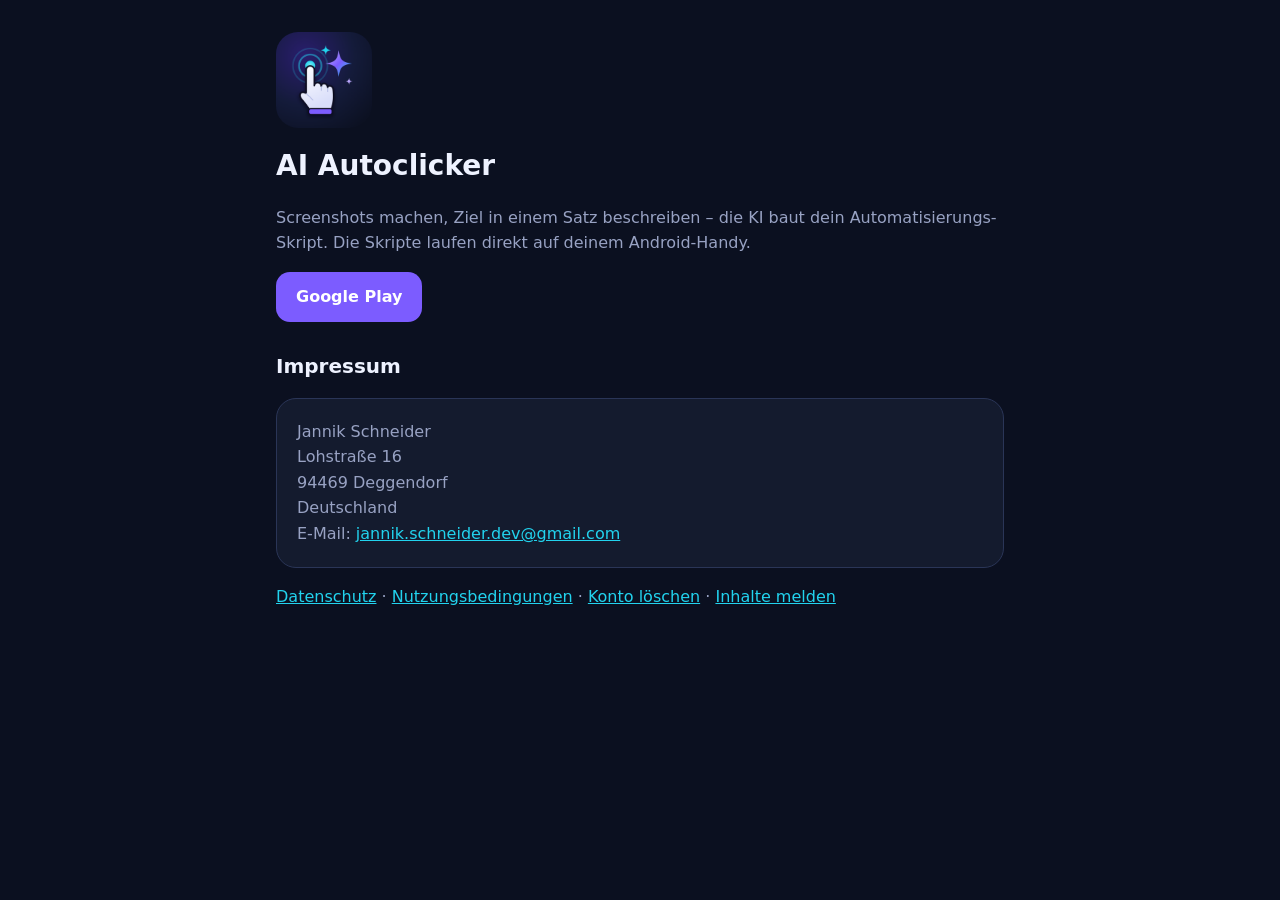
==== ai-autoclicker/index.html @ dd9181f6 "Add AI Autoclicker: app page, privacy policy, terms, account deletion Pages for the new app in its o" ====
<!doctype html>
<html lang="de">
<head>
  <meta charset="utf-8" />
  <meta name="viewport" content="width=device-width, initial-scale=1" />
  <title>AI Autoclicker</title>
  <link rel="stylesheet" href="style.css" />
  <link rel="icon" href="favicon.png" />
</head>
<body>
<main>
  <img class="logo" src="icon.png" alt="" width="96" height="96" />
  <h1>AI Autoclicker</h1>
  <p>Screenshots machen, Ziel in einem Satz beschreiben – die KI baut dein Automatisierungs-Skript. Die Skripte laufen direkt auf deinem Android-Handy.</p>
  <p><a class="btn" href="https://play.google.com/store/apps/details?id=com.jnik.aiautoclicker">Google Play</a></p>
  <h2>Impressum</h2>
  <p class="card">
    Jannik Schneider<br />
    Lohstraße 16<br />
    94469 Deggendorf<br />
    Deutschland<br />
    E-Mail: <a href="mailto:jannik.schneider.dev@gmail.com">jannik.schneider.dev@gmail.com</a>
  </p>
  <p><a href="privacy/">Datenschutz</a> · <a href="terms/">Nutzungsbedingungen</a> · <a href="delete-account/">Konto löschen</a> · <a href="takedown/">Inhalte melden</a></p>
</main>
</body>
</html>
---- ai-autoclicker/style.css ----
:root { color-scheme: dark; --bg: #0b1020; --panel: #141b2e; --text: #eef2ff; --muted: #98a2c3; --accent: #7c5cff; }
* { box-sizing: border-box; }
body { margin: 0; background: var(--bg); color: var(--text); font: 16px/1.6 system-ui, -apple-system, Segoe UI, Roboto, sans-serif; }
main { max-width: 760px; margin: 0 auto; padding: 32px 16px 64px; }
h1 { font-size: 28px; margin: 0 0 8px; }
h2 { font-size: 20px; margin: 28px 0 8px; }
p, li { color: var(--muted); }
a { color: #22d3ee; }
.card { background: var(--panel); border: 1px solid #2a3557; border-radius: 20px; padding: 20px; margin: 16px 0; }
.btn { display: inline-block; background: var(--accent); color: #fff; text-decoration: none; padding: 12px 20px; border-radius: 14px; font-weight: 600; }
.todo { color: #f59e0b; }

.logo { border-radius: 22px; display: block; margin: 0 0 16px; }
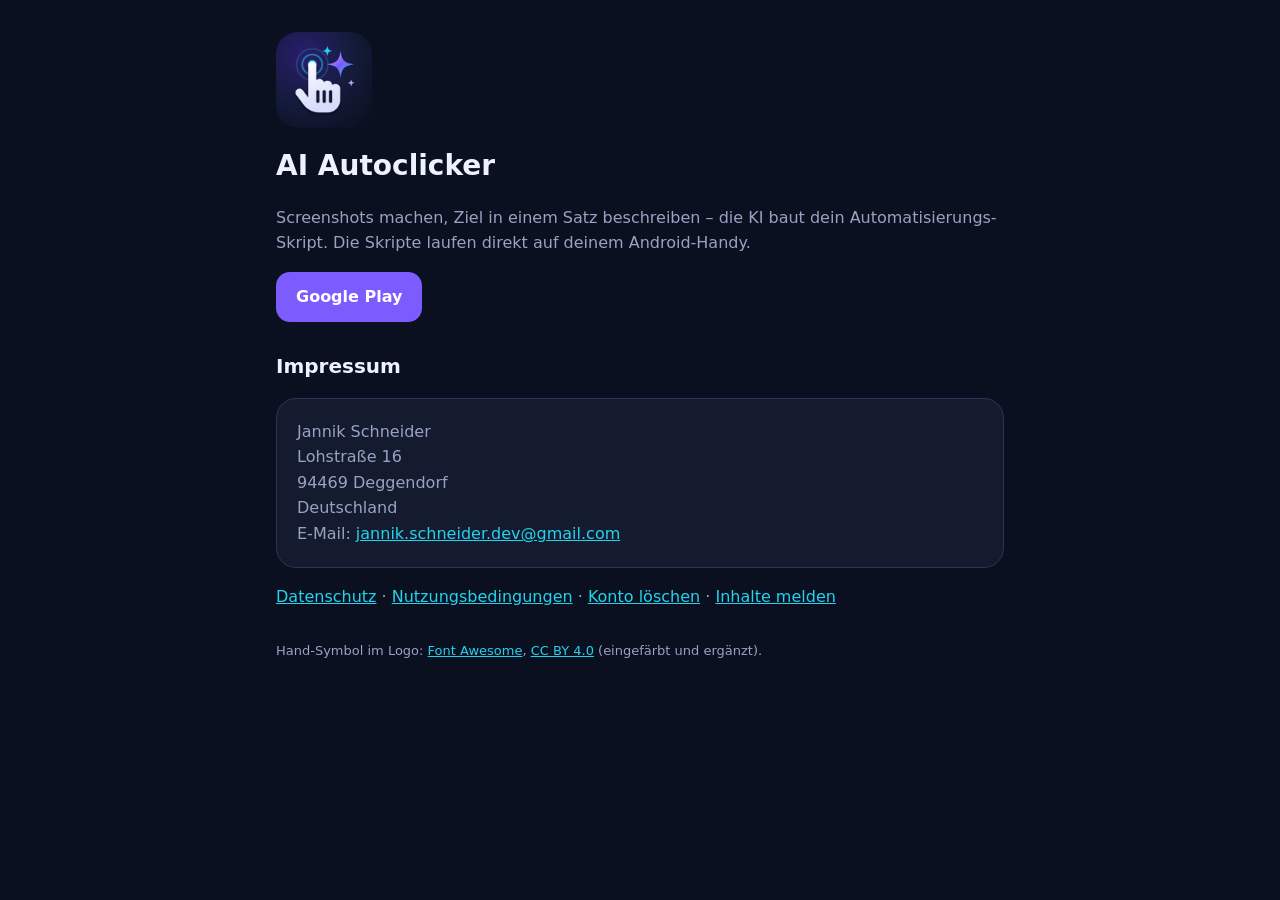
==== commit e2b626ef: "AI Autoclicker: credit for the hand icon (Font Awesome, CC BY 4.0) Co-Authored-By: Claude Opus 5.5 <" ====
--- a/ai-autoclicker/index.html
+++ b/ai-autoclicker/index.html
@@ -21,7 +21,8 @@
     Deutschland<br />
     E-Mail: <a href="mailto:jannik.schneider.dev@gmail.com">jannik.schneider.dev@gmail.com</a>
   </p>
-  <p><a href="privacy/">Datenschutz</a> · <a href="terms/">Nutzungsbedingungen</a> · <a href="delete-account/">Konto löschen</a> · <a href="takedown/">Inhalte melden</a></p>
+  <p><a href="privacy.html">Datenschutz</a> · <a href="terms.html">Nutzungsbedingungen</a> · <a href="delete-account.html">Konto löschen</a> · <a href="takedown.html">Inhalte melden</a></p>
+  <p class="credit">Hand-Symbol im Logo: <a href="https://fontawesome.com">Font Awesome</a>, <a href="https://creativecommons.org/licenses/by/4.0/">CC BY 4.0</a> (eingefärbt und ergänzt).</p>
 </main>
 </body>
 </html>
--- a/ai-autoclicker/style.css
+++ b/ai-autoclicker/style.css
@@ -11,3 +11,4 @@
 .todo { color: #f59e0b; }
 
 .logo { border-radius: 22px; display: block; margin: 0 0 16px; }
+.credit { font-size: 13px; margin-top: 32px; }
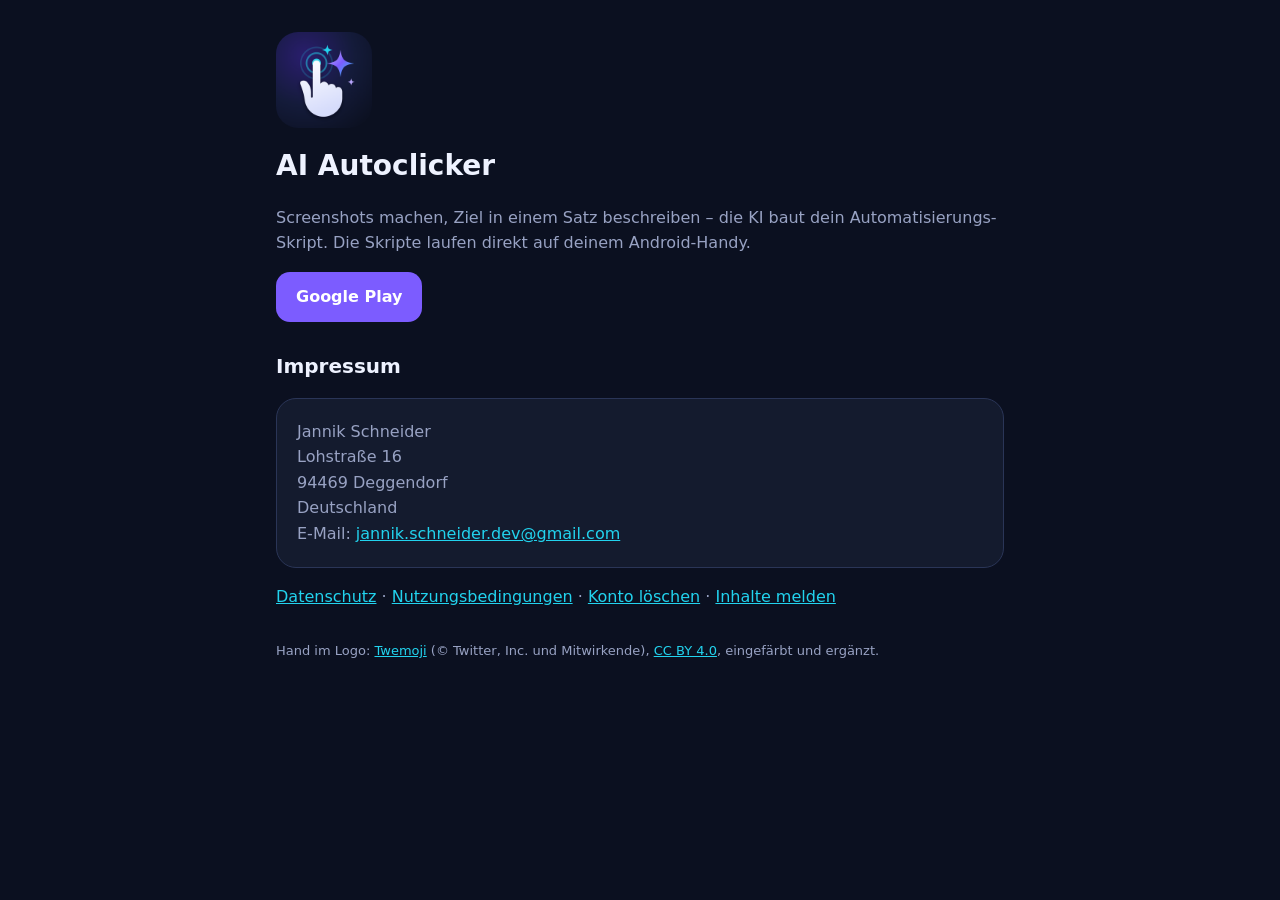
==== commit 0ab6276f: "AI Autoclicker: logo with the pointing-up emoji hand (Twemoji, CC BY 4.0) Co-Authored-By: Claude Opu" ====
--- a/ai-autoclicker/index.html
+++ b/ai-autoclicker/index.html
@@ -21,8 +21,8 @@
     Deutschland<br />
     E-Mail: <a href="mailto:jannik.schneider.dev@gmail.com">jannik.schneider.dev@gmail.com</a>
   </p>
-  <p><a href="privacy.html">Datenschutz</a> · <a href="terms.html">Nutzungsbedingungen</a> · <a href="delete-account.html">Konto löschen</a> · <a href="takedown.html">Inhalte melden</a></p>
-  <p class="credit">Hand-Symbol im Logo: <a href="https://fontawesome.com">Font Awesome</a>, <a href="https://creativecommons.org/licenses/by/4.0/">CC BY 4.0</a> (eingefärbt und ergänzt).</p>
+  <p><a href="privacy/">Datenschutz</a> · <a href="terms/">Nutzungsbedingungen</a> · <a href="delete-account/">Konto löschen</a> · <a href="takedown/">Inhalte melden</a></p>
+  <p class="credit">Hand im Logo: <a href="https://github.com/jdecked/twemoji">Twemoji</a> (© Twitter, Inc. und Mitwirkende), <a href="https://creativecommons.org/licenses/by/4.0/">CC BY 4.0</a>, eingefärbt und ergänzt.</p>
 </main>
 </body>
 </html>
